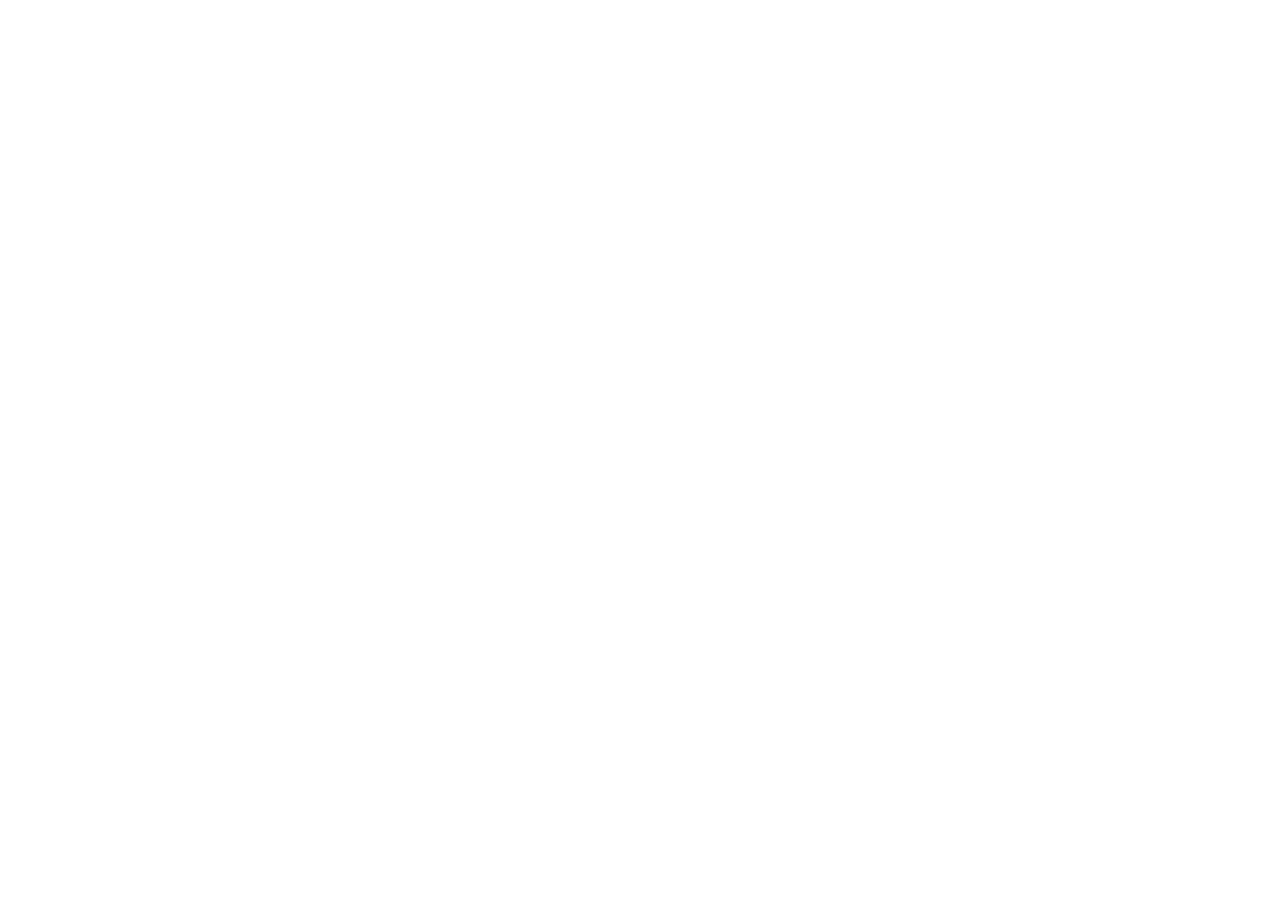
==== index.html @ 123e9b84 "Initial commit" ====
<!DOCTYPE html>
<html lang="pt-br">
<head>
    <meta charset="UTF-8">
    <meta http-equiv="X-UA-Compatible" content="IE=edge">
    <meta name="viewport" content="width=device-width, initial-scale=1.0">
    <link rel="shortcut icon" href="favicon.ico" type="image/x-icon">
    <title>Projeto de Redes Sociais</title>
</head>
<body>
    <h1></h1>
</body>
</html>
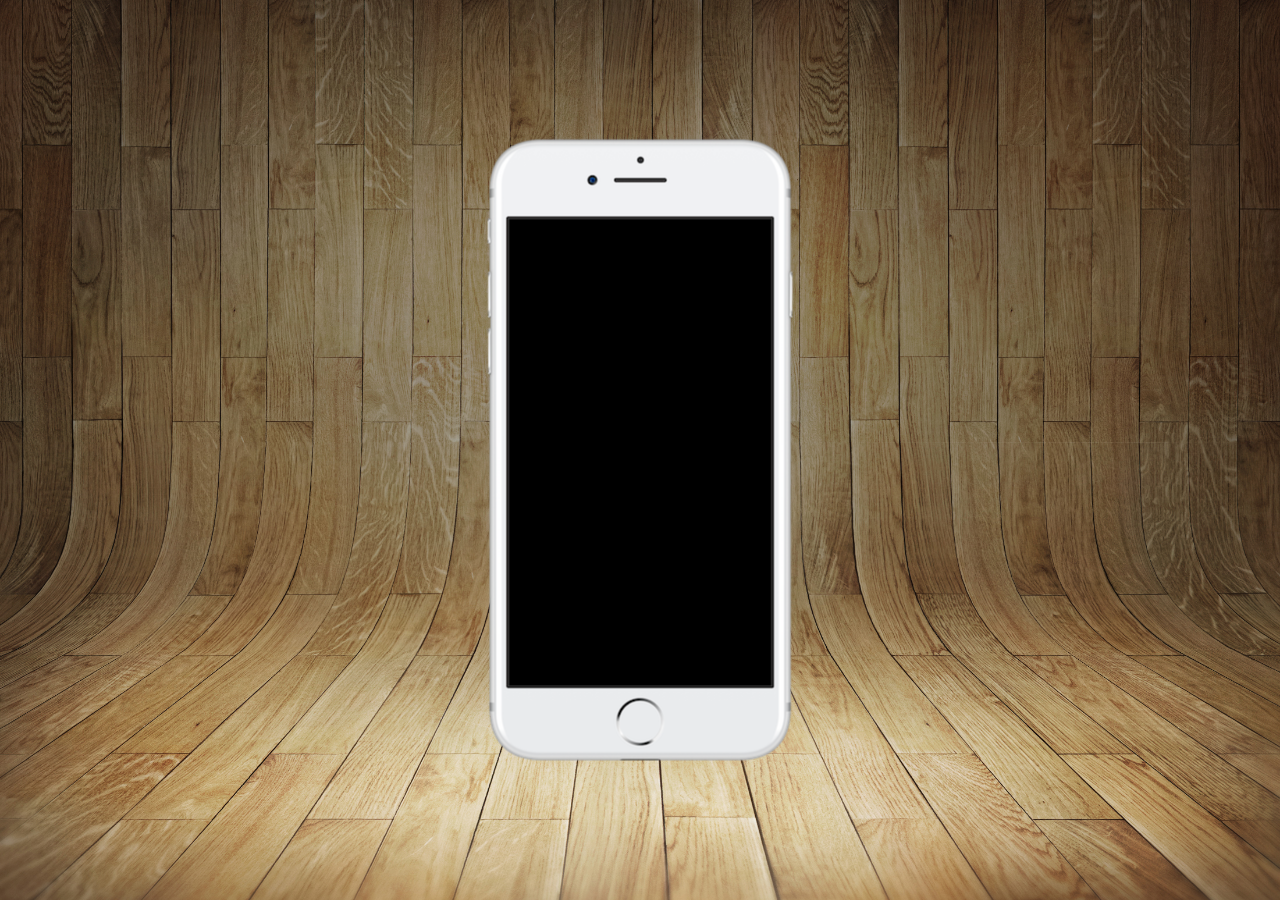
==== commit d3c9fcf2: "." ====
--- a/index.html
+++ b/index.html
@@ -4,10 +4,18 @@
     <meta charset="UTF-8">
     <meta http-equiv="X-UA-Compatible" content="IE=edge">
     <meta name="viewport" content="width=device-width, initial-scale=1.0">
-    <link rel="shortcut icon" href="favicon.ico" type="image/x-icon">
+    <link rel="shortcut icon" href="pacote-d013/favicon.ico" type="image/x-icon">
+    <link rel="stylesheet" href="estilos/style.css">
     <title>Projeto de Redes Sociais</title>
 </head>
 <body>
-    <h1></h1>
+    <main>
+        <section id="telefone">
+
+        </section>
+        <section id="redes-sociais">
+
+        </section>
+    </main>
 </body>
 </html>--- a/estilos/style.css
+++ b/estilos/style.css
@@ -0,0 +1,36 @@
+@charset "UTF-8";
+
+* {
+    margin: 0px;
+    padding: 0px;
+    font-family: Arial, Helvetica, sans-serif;
+}
+
+html, body {
+    height: 100vh;
+    width: 100vw;
+    background-color: black;
+}
+
+body {
+    background: url('../pacote-d013/imagens/fundo-madeira.jpg') no-repeat top center;
+    background-size: cover;
+    background-attachment: fixed;
+}
+
+main {
+    position: relative;
+    height: 100vh;
+}   
+
+section#telefone {
+    position: absolute;
+    top: 50%;
+    left: 50%;
+    transform: translate(-50%, -50%);
+
+    height: 627px;
+    width: 311px;
+    background: url('../pacote-d013/imagens/frame-iphone.png') no-repeat;
+    
+}
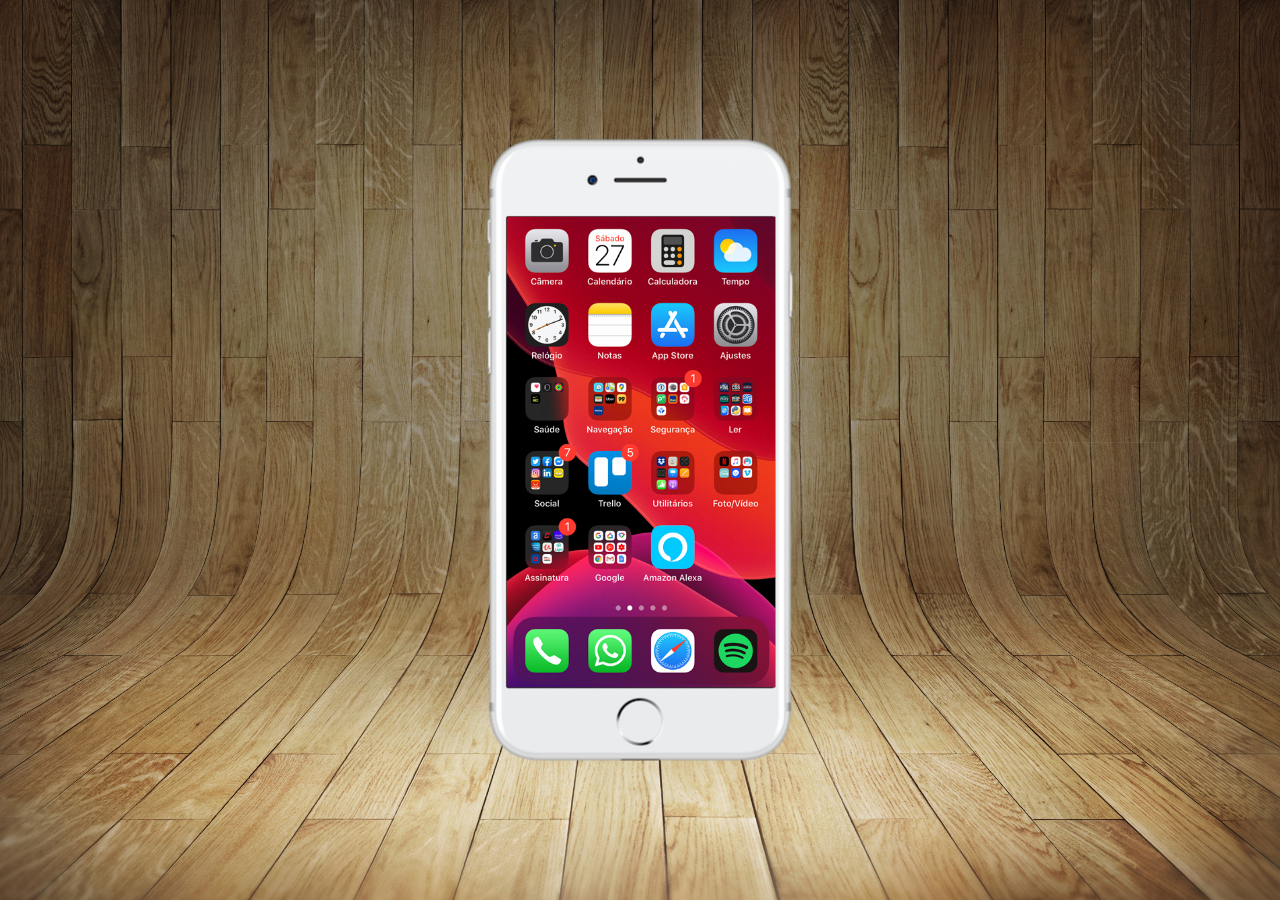
==== commit 10250c67: "criei a tela home" ====
--- a/index.html
+++ b/index.html
@@ -11,7 +11,7 @@
 <body>
     <main>
         <section id="telefone">
-
+            <iframe src="home.html" name="tela" id="tela" frameborder="0"></iframe>
         </section>
         <section id="redes-sociais">
 
--- a/estilos/style.css
+++ b/estilos/style.css
@@ -34,3 +34,12 @@
     background: url('../pacote-d013/imagens/frame-iphone.png') no-repeat;
     
 }
+
+iframe#tela {
+    position: relative;
+    top: 80px;
+    left: 22px;
+    width: 269px;
+    height: 471px;
+
+}
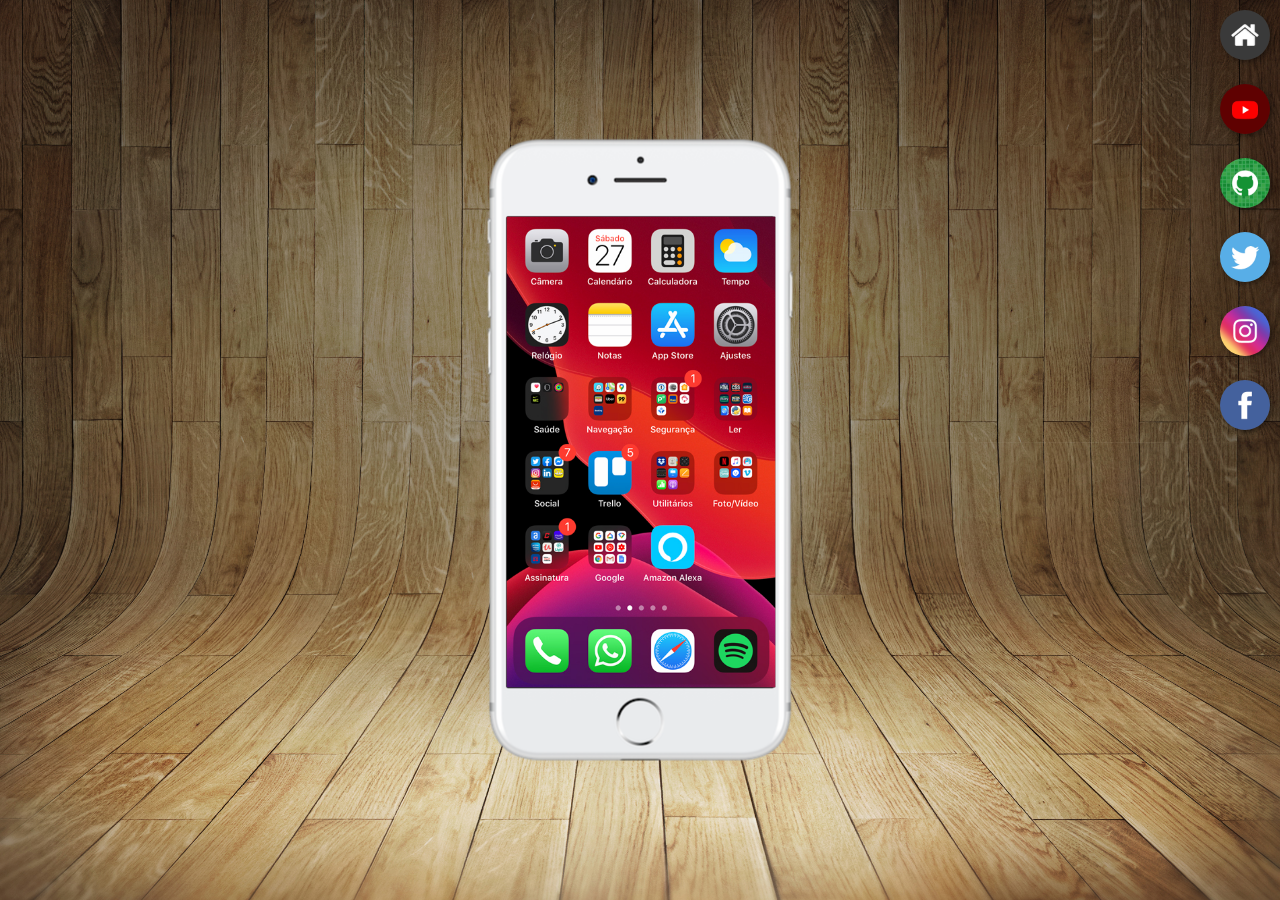
==== commit 3be01003: "Botões animados na lateral" ====
--- a/index.html
+++ b/index.html
@@ -11,10 +11,16 @@
 <body>
     <main>
         <section id="telefone">
-            <iframe src="home.html" name="tela" id="tela" frameborder="0"></iframe>
+            <iframe src="home.html" name="tela" id="tela" frameborder="0">Seu navegador não é compatível com isso.</iframe>
+        
         </section>
         <section id="redes-sociais">
-
+            <a href="#" target="tela"><img src="pacote-d013/imagens/logo-home.jpg" alt="Home"></a><br>
+            <a href="#" target="tela"><img src="pacote-d013/imagens/logo-youtube.jpg" alt="YouTube"></a><br>
+            <a href="#" target="tela"><img src="pacote-d013/imagens/logo-github.jpg" alt="GitHub"></a><br>
+            <a href="#" target="tela"><img src="pacote-d013/imagens/logo-twitter.jpg" alt="Twitter"></a><br>
+            <a href="#" target="tela"><img src="pacote-d013/imagens/logo-instagram.jpg" alt="Instagram"></a><br>
+            <a href="#" target="tela"><img src="pacote-d013/imagens/logo-facebook.jpg" alt="Facebook"></a><br>
         </section>
     </main>
 </body>
--- a/estilos/style.css
+++ b/estilos/style.css
@@ -41,5 +41,23 @@
     left: 22px;
     width: 269px;
     height: 471px;
+}
 
+section#redes-sociais {
+    text-align: right;
 }
+
+section#redes-sociais img {
+    width: 50px;
+    margin: 10px;
+    border-radius: 50%;
+    box-shadow: 2px 2px 5px rgba(0, 0, 0, 0.411);  
+}
+
+section#redes-sociais img:hover {
+    border: 2px solid rgba(255, 255, 255, 0.61);
+    transform: translate(-3px, -3px);
+    box-shadow: 5px 5px 10px rgba(0, 0, 0, 0.603);
+    transition: transform .5s, border .2s;
+}
+
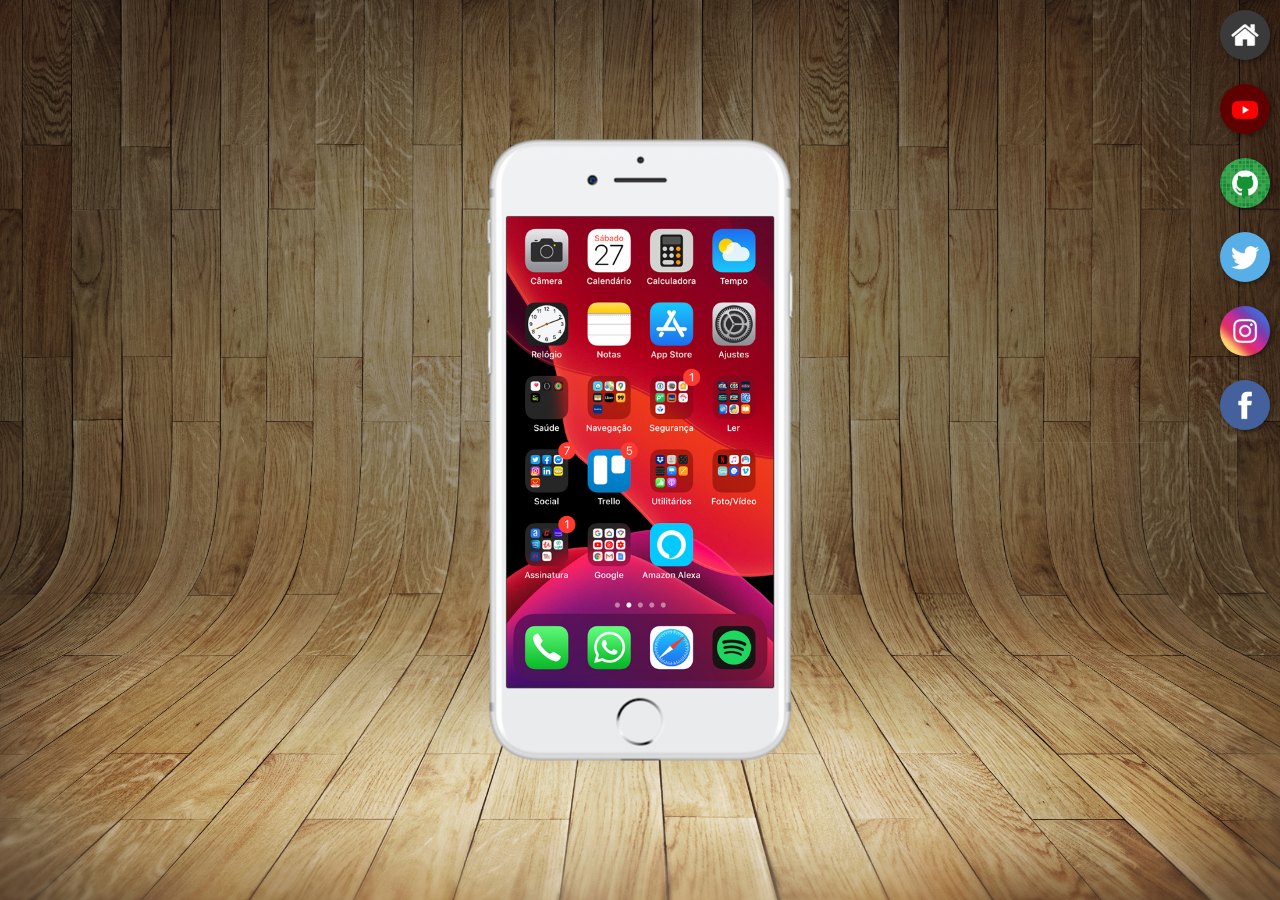
==== commit da14ab11: "Adicionei links para as redes sociais" ====
--- a/index.html
+++ b/index.html
@@ -15,12 +15,12 @@
         
         </section>
         <section id="redes-sociais">
-            <a href="#" target="tela"><img src="pacote-d013/imagens/logo-home.jpg" alt="Home"></a><br>
-            <a href="#" target="tela"><img src="pacote-d013/imagens/logo-youtube.jpg" alt="YouTube"></a><br>
-            <a href="#" target="tela"><img src="pacote-d013/imagens/logo-github.jpg" alt="GitHub"></a><br>
-            <a href="#" target="tela"><img src="pacote-d013/imagens/logo-twitter.jpg" alt="Twitter"></a><br>
-            <a href="#" target="tela"><img src="pacote-d013/imagens/logo-instagram.jpg" alt="Instagram"></a><br>
-            <a href="#" target="tela"><img src="pacote-d013/imagens/logo-facebook.jpg" alt="Facebook"></a><br>
+            <a href="home.html" target="tela"><img src="pacote-d013/imagens/logo-home.jpg" alt="Home"></a><br>
+            <a href="youtube.html" target="tela"><img src="pacote-d013/imagens/logo-youtube.jpg" alt="YouTube"></a><br>
+            <a href="github.html" target="tela"><img src="pacote-d013/imagens/logo-github.jpg" alt="GitHub"></a><br>
+            <a href="twitter.html" target="tela"><img src="pacote-d013/imagens/logo-twitter.jpg" alt="Twitter"></a><br>
+            <a href="insta.html" target="tela"><img src="pacote-d013/imagens/logo-instagram.jpg" alt="Instagram"></a><br>
+            <a href="facebook.html" target="tela"><img src="pacote-d013/imagens/logo-facebook.jpg" alt="Facebook"></a><br>
         </section>
     </main>
 </body>
--- a/estilos/style.css
+++ b/estilos/style.css
@@ -39,7 +39,7 @@
     position: relative;
     top: 80px;
     left: 22px;
-    width: 269px;
+    width: 267px;
     height: 471px;
 }
 
